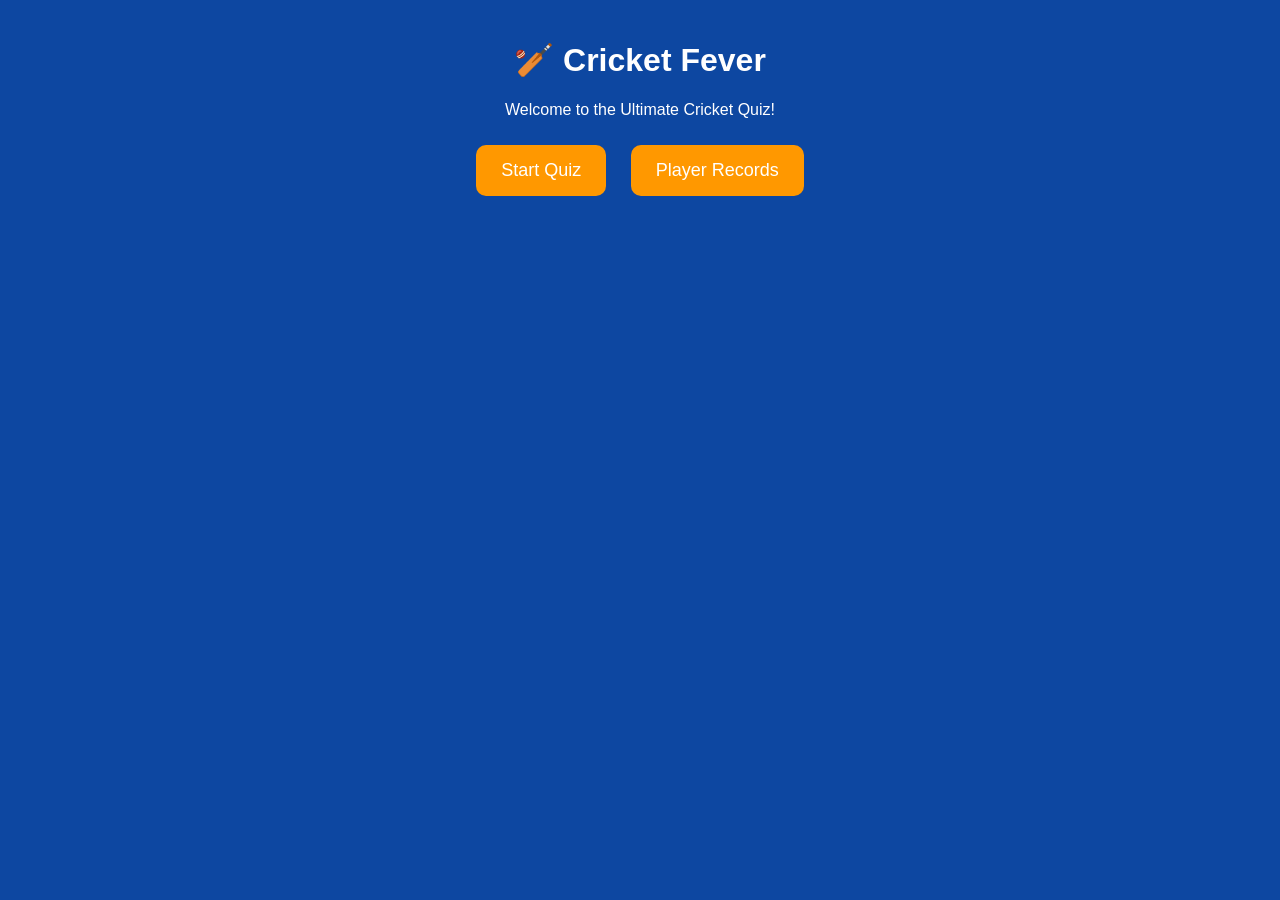
==== index.html @ 8d8450c8 "Create index.html" ====
<!DOCTYPE html>
<html>
<head>
<title>Cricket Fever</title>
<style>
body{
  font-family: Arial, sans-serif;
  background:#0d47a1;
  color:white;
  text-align:center;
  margin:0;
  padding:20px;
}
button{
  padding:15px 25px;
  font-size:18px;
  margin:10px;
  border:none;
  border-radius:10px;
  background:#ff9800;
  color:white;
}
</style>
</head>
<body>

<h1>🏏 Cricket Fever</h1>
<p>Welcome to the Ultimate Cricket Quiz!</p>

<button>Start Quiz</button>
<button>Player Records</button>

</body>
</html>
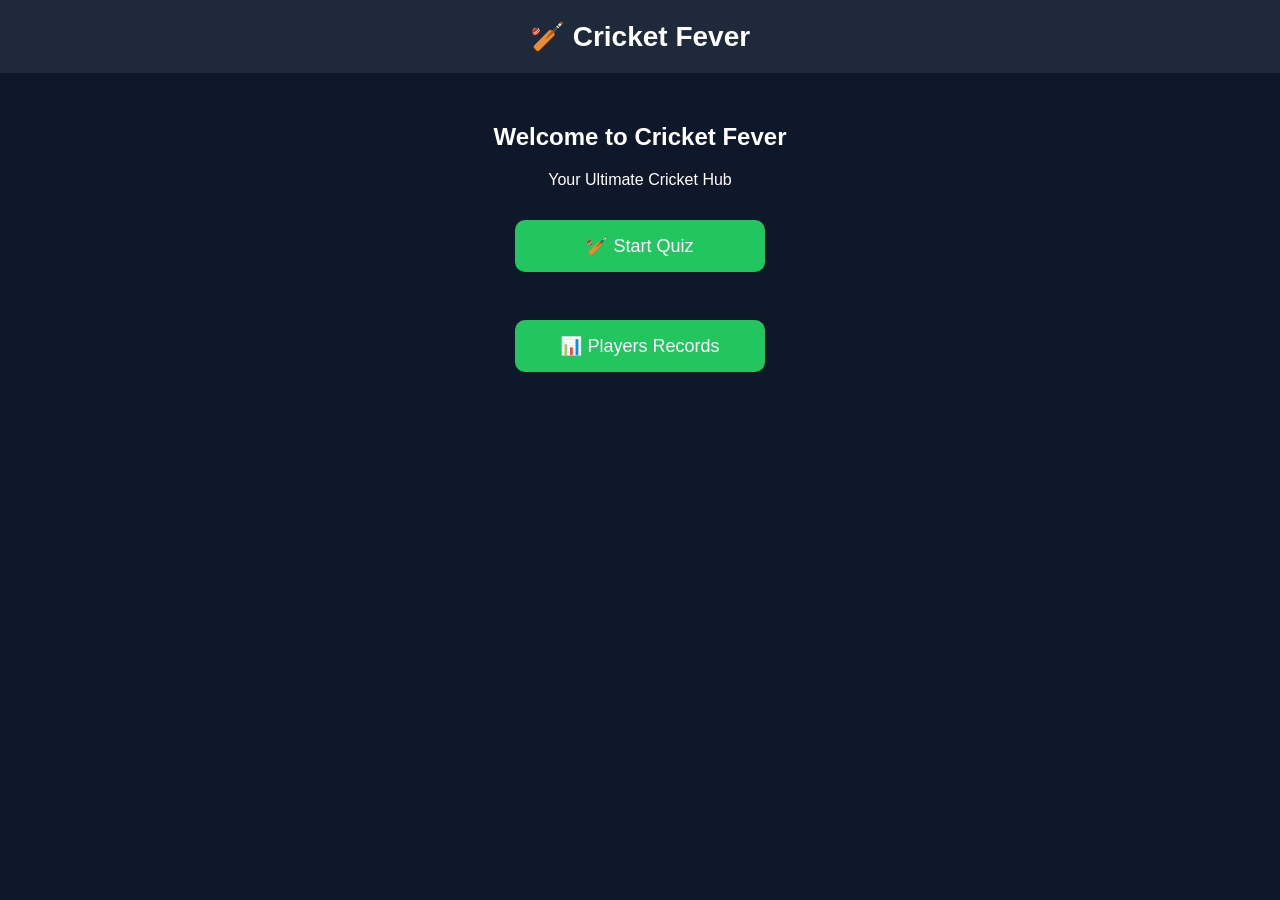
==== commit ca77f8da: "Update index.html" ====
--- a/index.html
+++ b/index.html
@@ -1,34 +1,38 @@
 <!DOCTYPE html>
-<html>
+<html lang="en">
 <head>
+<meta charset="UTF-8">
+<meta name="viewport" content="width=device-width, initial-scale=1.0">
 <title>Cricket Fever</title>
-<style>
-body{
-  font-family: Arial, sans-serif;
-  background:#0d47a1;
-  color:white;
-  text-align:center;
-  margin:0;
-  padding:20px;
-}
-button{
-  padding:15px 25px;
-  font-size:18px;
-  margin:10px;
-  border:none;
-  border-radius:10px;
-  background:#ff9800;
-  color:white;
-}
-</style>
+
+<link rel="stylesheet" href="style.css">
+<script src="script.js" defer></script>
+
 </head>
+
 <body>
 
-<h1>🏏 Cricket Fever</h1>
-<p>Welcome to the Ultimate Cricket Quiz!</p>
+<header>
+🏏 Cricket Fever
+</header>
 
-<button>Start Quiz</button>
-<button>Player Records</button>
+<div class="container">
+
+<h2>Welcome to Cricket Fever</h2>
+
+<p>Your Ultimate Cricket Hub</p>
+
+<button onclick="startQuiz()">
+🏏 Start Quiz
+</button>
+
+<br><br>
+
+<button onclick="openPlayers()">
+📊 Players Records
+</button>
+
+</div>
 
 </body>
 </html>
--- a/style.css
+++ b/style.css
@@ -0,0 +1,36 @@
+body {
+    margin: 0;
+    padding: 0;
+    font-family: Arial, sans-serif;
+    background: #0f172a;
+    color: white;
+    text-align: center;
+}
+
+header {
+    background: #1e293b;
+    padding: 20px;
+    font-size: 28px;
+    font-weight: bold;
+}
+
+.container {
+    margin-top: 50px;
+}
+
+button {
+    width: 250px;
+    padding: 15px;
+    margin: 15px;
+    font-size: 18px;
+    border: none;
+    border-radius: 10px;
+    cursor: pointer;
+    background: #22c55e;
+    color: white;
+    transition: 0.3s;
+}
+
+button:hover {
+    background: #16a34a;
+}
